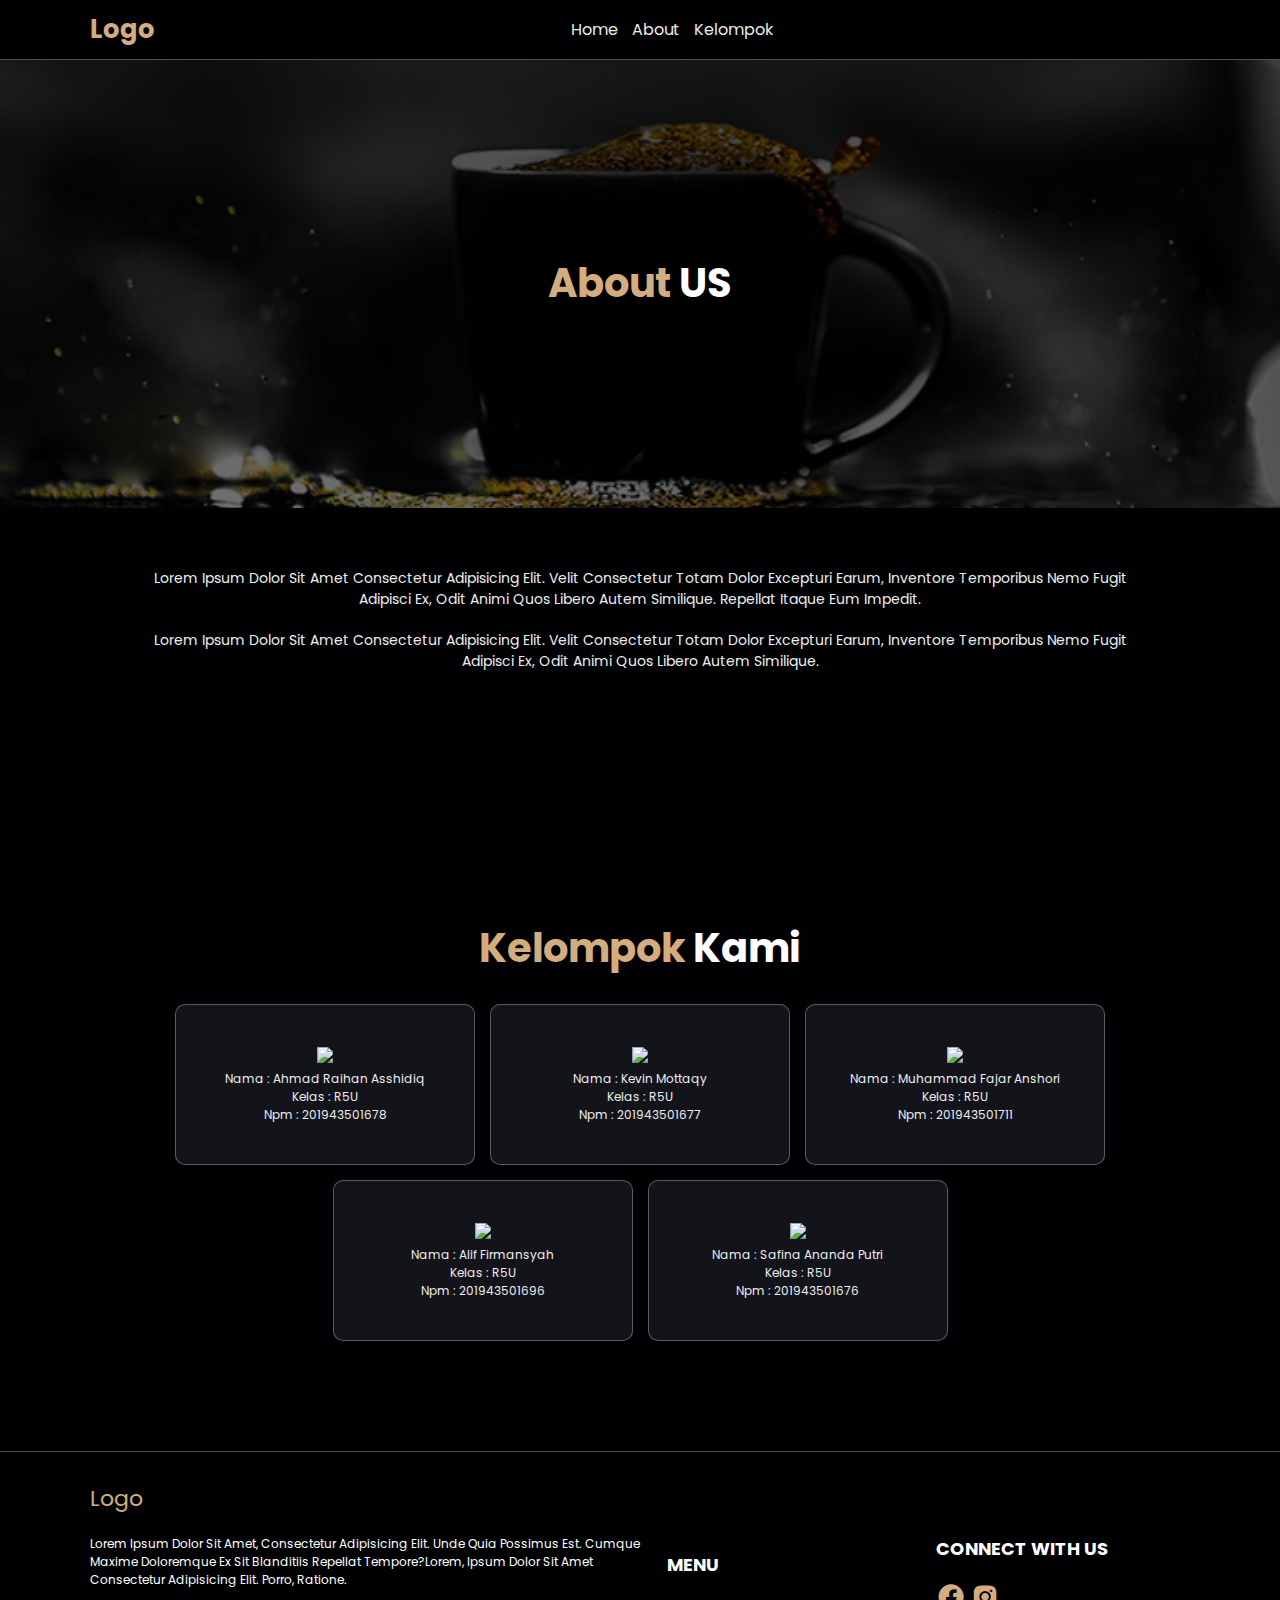
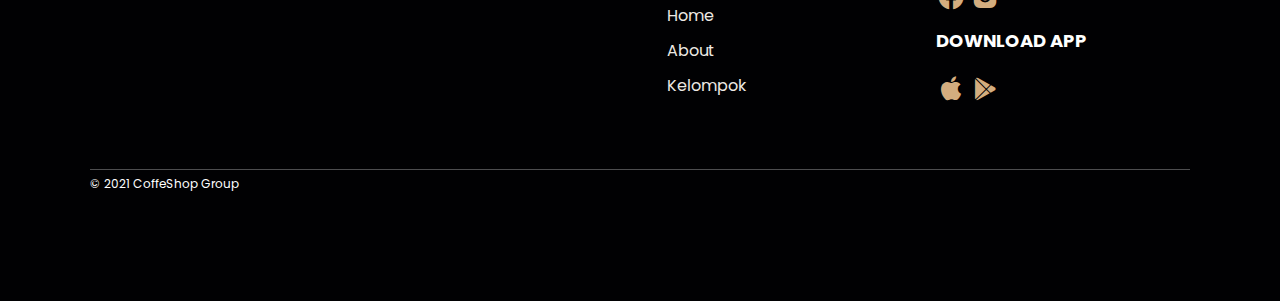
==== about.html @ 230b54a1 "commit on master" ====
<!DOCTYPE html>
<html lang="en">
  <head>
    <meta charset="UTF-8" />
    <meta http-equiv="X-UA-Compatible" content="IE=edge" />
    <meta name="viewport" content="width=device-width, initial-scale=1.0" />
    <title>About US | Coffeshop</title>
    <title>Coffeshop</title>
    <link rel="stylesheet" href="css/style.css" />
    <link rel="stylesheet" href="https://unpkg.com/boxicons@2.0.9/css/boxicons.min.css" />
  </head>
  <body>
    <!-- --------Navigasi------------ -->
    <header class="header">
      <!-- --------logo-------------- -->
      <a href="#" class="logo">
        <h3>Logo</h3>
      </a>
      <!-- ------------menu-------------- -->
      <nav class="menu">
        <a href="index.html#home">home</a>
        <a href="#about">about</a>
        <a href="#kelompok">Kelompok</a>
      </nav>
      <!-- ---------searchbar---------------- -->
      <div class="icons">
        <div class="bx bx-menu" id="menu-toogle"></div>
      </div>
     
    </header>

    <!-- --------bagian content-------------- -->
    <section class="about__html about__section" id="about">
      <div class="about__html bg__content">
        <h1 class="title"><span>About</span> US</h1>
      </div>
      <div class="about__html container--small">
        <p>Lorem ipsum dolor sit amet consectetur adipisicing elit. Velit consectetur totam dolor excepturi earum, 
            inventore temporibus nemo fugit adipisci ex, odit animi quos libero autem similique. Repellat itaque eum impedit.</p>
            <p>Lorem ipsum dolor sit amet consectetur adipisicing elit. Velit consectetur totam dolor excepturi earum, 
            inventore temporibus nemo fugit adipisci ex, odit animi quos libero autem similique.</p>
      </div>
    </section>

    <!-- ----------Kelompok kami------------------ -->
    <section class="kelompok__section" id="kelompok">
        <h1 class="title"><span>Kelompok</span> Kami</h1>
        <div class="kelompok container--flex">
            <div class="box">
                    <img src="img/avatar-1.png">
                <div class="profile">
                    <p>Nama : Ahmad Raihan Asshidiq</p>
                    <p>Kelas : R5U</p>
                    <p>Npm : 201943501678 </p>
                </div>
            </div>

            <div class="box">
                    <img src="img/avatar-1.png">
                <div class="profile">
                    <p>Nama : Kevin Mottaqy</p>
                    <p>Kelas : R5U</p>
                    <p>Npm : 201943501677</p>
                </div>
            </div>

            <div class="box">
                    <img src="img/avatar-1.png">
                <div class="profile">
                    <p>Nama : Muhammad fajar anshori</p>
                    <p>Kelas : R5U</p>
                    <p>Npm : 201943501711</p>
                </div>
            </div>

            <div class="box">
                    <img src="img/avatar-1.png">
                <div class="profile">
                    <p>Nama : Alif Firmansyah</p>
                    <p>Kelas : R5U</p>
                    <p>Npm : 201943501696</p>
                </div>
            </div>
          
            <div class="box">
                <img src="img/avatar-2.png">
                <div class="profile">
                    <p>Nama : Safina Ananda Putri</p>
                    <p>Kelas : R5U</p>
                    <p>Npm : 201943501676</p>
                </div>
            </div>
        </div>
    </section>

    <!-- ------------bagian footer----------------- -->
    <section class="footer__section">
        <div class="footer container">

            <a href="" class="logo">logo</a>

            <div class="footer container--flex">
                <div class="footer__info">
                    <p>Lorem ipsum dolor sit amet, consectetur adipisicing elit. 
                        Unde quia possimus est. Cumque maxime doloremque ex sit
                        blanditiis repellat tempore?Lorem, ipsum dolor sit amet consectetur adipisicing 
                        elit. Porro, ratione.</p>
                </div>
                <nav class="footer__menu">
                    <h3 class="footer__title">menu</h3>
                    <a href="index.html#home">home</a>
                    <a href="#about">about</a>
                    <a href="#kelompok">Kelompok</a>
                </nav>
                <div class="footer__sosial">
                    <div class="row">
                        <h3 class="footer__title">Connect with us</h3>
                        <div class="sosial__icon">
                            <a href="#"><i class='bx bxl-facebook-circle' ></i></a>
                            <a href="#"><i class='bx bxl-instagram-alt'></i></a>
                        </div>
                    </div>
                    <div class="row">
                        <h3 class="footer__title">Download APP</h3>
                        <div class="sosial__icon">
                            <a href="#"><i class='bx bxl-apple' ></i></a>
                            <a href="#"><i class='bx bxl-play-store'></i></i></a>
                        </div>
                    </div>
                </div>
            </div>

            <div class="footer__copyright">
                <p>	&copy; 2021 CoffeShop Group</p>
            </div>
     </div>

    </section>
    <script>
      let search = document.querySelectorAll("#search");
      let form = document.querySelector(".search__form");
      let menuIcon = document.querySelector("#menu-toogle");
      let navbar = document.querySelector(".menu");
      for (i = 0; i < search.length; i++) {
        search[i].onclick = () => {
          form.classList.toggle("active");
          navbar.classList.remove("active");
        };
      }
      menuIcon.onclick = () => {
        navbar.classList.toggle("active");
        form.classList.remove("active");
      };
      document.addEventListener("scroll", () => {
        navbar.classList.remove("active");
        form.classList.remove("active");
      });
    </script>
  </body>
</html>
---- css/style.css ----
@import url("https://fonts.googleapis.com/css2?family=Poppins:wght@300;400;700&display=swap");

/* reset */
* {
  margin: 0;
  padding: 0;
  box-sizing: border-box;
  font-family: "Poppins", sans-serif;
  text-transform: capitalize;
  outline: none;
  border: none;
}
html {
  scroll-behavior: smooth;
  scroll-padding-top: 50px;
}

/* Reuse */
li {
  list-style: none;
}
a {
  text-decoration: none;
}
img {
  width: 100%;
}
body {
  background: #010103;
}
section {
  padding: 10px 7%;
}
.button {
  margin-top: 10px;
  padding: 9px 30px;
  font-size: 16px;
  display: inline-block;
  color: #fff;
  background: #d3ad7f;
  cursor: pointer;
  border-radius: 2px;
  transition: background 0.3s;
}
.button:hover {
  background: linear-gradient(50deg, rgb(211, 173, 127), rgb(0, 0, 0));
}
.content h3 {
  font-size: 50px;
  color: #fff;
  text-transform: uppercase;
}
.content p {
  font-size: 14px;
  color: #eee;
  line-height: 1.8;
  padding: 10px 0;
  font-weight: lighter;
}
.title {
  font-size: 40px;
  color: #fff;
  text-align: center;
  margin: 1rem 0;
}
.title span {
  font-size: 40px;
  color: #d3ad7f;
}
.container--flex {
  display: flex;
  align-items: center;
  flex-wrap: wrap;
  gap: 15px;
  background: #13131a;
}
.container--grid {
  display: grid;
  grid-template-columns: repeat(auto-fit, minmax(300px, 1fr));
  gap: 15px;
}
.logo {
  color: #d3ad7f;
  font-size: 22px;
}
.container--small {
  max-width: 1024px;
  text-align: center;
  margin: auto;
}
/* ----------header--------------*/
.header {
  display: flex;
  justify-content: space-between;
  align-items: center;
  padding: 10px 7%;
  position: fixed;
  top: 0;
  left: 0;
  right: 0;
  background: #010103;
  border-bottom: 1px solid #ffffff4d;
  z-index: 1000;
}

.header .menu a {
  color: #edeae3;
  margin: 0 5px;
  padding-bottom: 5px;
  font: 16px;
  transition: border-bottom 1s;
}
.header .menu a:hover {
  color: #d3ad7f;
  border-bottom: 1px solid #d3ad7f;
}
.header .icons div {
  font-size: 25px;
  color: #edeae3;
  cursor: pointer;
}
.header .icons div#menu-toogle {
  display: none;
}
.header .icons div:hover {
  color: #d3ad7f;
}

/* ----bagian home---- */
.home__section {
  min-height: 100vh;
  background: linear-gradient(rgba(0, 0, 0, 0.8), rgba(0, 0, 0, 0.5)), url(../img/bg.jpg) no-repeat;
  background-size: cover;
  background-position: center;
  display: flex;
  align-items: center;
}
.home__content {
  flex-basis: 40%;
}

/* ---------about us--------------- */
.about__section {
  min-height: 100vh;
  background: #010103;
}
.about__content h3 {
  font-size: 25px;
  text-transform: capitalize;
}
.about.container--flex .image__about {
  flex: 1 300px;
}
.about.container--flex .about__content {
  flex: 1 300px;
  padding: 10px;
}
.about.container--flex .about__content p{
  font-size: 12px;
}

/* ----------product--------------- */
.product__section .container--grid .box {
  padding: 50px;
  text-align: center;
  border: 1px solid #ffffff4d;
  color: #fff;
  transition: background 0.3s;
}
.product__section .container--grid .box:hover {
  background: #fff;
}
.product__section .container--grid .box:hover * {
  color: #13131a;
}

.product__section .container--grid .box img {
  width: 70px;
  height: 70px;
  border-radius: 50%;
}
.product__section .container--grid .box h3 {
  padding: 10px 0;
  font-size: 20px;
}
.product__section .container--grid .box .price {
  font-size: 14px;
}
.product__section .container--grid .box .price span {
  font-size: 10px;
  text-decoration: line-through;
}

/* ---------sosial------------ */
.follow__section {
  display: flex;
  min-height: 50vh;
  align-items: center;
  justify-content: center;
}

.container--small .title--small {
  color: #fff;
  font-size: 16px;
}
.container--small .title--big {
  color: #d3ad7f;
  font-size: 30px;
}
.container--small .sosial__container {
  margin-top: 30px;
  display: flex;
  align-items: center;
  justify-content: center;
  color: #d3ad7f;
}
.container--small .sosial__container #icon__ig {
  font-size: 30px;
}
.container--small .sosial__container h3 {
  font-weight: lighter;
}

/* -------footer------------------ */
.footer__section {
  min-height: 50vh;
  border-top: 1px solid #ffffff4d;
}
.footer.container .logo {
  margin: 20px 0;
  display: inline-block;
}
.footer.container--flex {
  background: #010103;
}
.footer.container--flex p {
  color: #fff;
  font-size: 12px;
}
.footer.container--flex .footer__title {
  color: #fff;
  font-size: 18px;
  text-transform: uppercase;
  margin-bottom: 20px;
}
.footer.container--flex .footer__info {
  flex:3 400px;
  align-self: flex-start;
}
.footer.container--flex .footer__menu {
  flex: 1 200px;
  display: flex;
  flex-direction: column;
}
.footer.container--flex .footer__menu a {
  color: #edeae3;
  margin: 5px 0;
  font: 14px;
  transition: 0.3s;
}
.footer.container--flex .footer__menu a:hover {
  color: #d3ad7f;
}
.footer.container--flex .footer__sosial {
  flex: 1 200px;
}
.footer.container--flex .footer__sosial .row {
  margin-bottom: 10px;
}
.footer.container--flex .footer__sosial .sosial__icon i {
  font-size: 30px;
  color: #d3ad7f;
}
.footer.container .footer__copyright {
  margin-top: 50px;
  padding: 5px 0;
  border-top: 1px solid #ffffff4d;
}
.footer.container .footer__copyright p {
  color: #fff;
  font-size: 12px;
}

/* ------------about html--------------------- */
.about__html.about__section {
  padding: 58px 0;
}
.about__section .bg__content {
  background: linear-gradient(rgba(0, 0, 0, 0.8), rgba(0, 0, 0, 0.5)), url(../img/about-img.jpeg) no-repeat;
  min-height: 50vh;
  background-size: cover;
  background-position: center -200px;
  background-attachment: fixed;
  display: flex;
  justify-content: center;
  align-items: center;
}
.about__html .container--small {
  padding-top: 50px;
}

.about__html .container--small p {
  font-size: 14px ;
  color: #eee;
  padding: 10px 0;
  text-align: center;
}

/* ------------kelompok------------------ */
.kelompok__section {
  padding-top: 2px;
}
.kelompok.container--flex {
  background: #010103;
  padding-top: 10px;
  margin-bottom: 100px;
  justify-content: center;
}
.kelompok.container--flex .box{
  flex-basis: 300px;
  padding: 40px;
  text-align: center;
  border-radius: 10px;
  border: 1px solid #ffffff4d;
  color: #eee;
  background: #13131a;
  transition: all 0.3s;
}
.kelompok.container--flex .box:hover{
  background: #fff;
  color: #010103;
  transform: translateY(-10px);
}
.kelompok.container--flex .box img {
  width: 70px;
}
.box p{
  font-size: 12px;
}

@media (max-width: 1024px) {
  .home__content {
    flex-basis: 60%;
  }
}

@media (max-width: 700px) {
  .header {
    padding: 10px 7%;
  }
  section {
    padding: 10px 7%;
  }
  .header .menu {
    position: absolute;
    top: 100%;
    right: -100%;
    text-align: center;
    background: #fff;
    overflow: hidden;
    width: 50vw;
    height: 100vh;
    transition: right 0.3s;
  }
  .header .menu a {
    display: block;
    margin: 10px;
    padding: 5px;
    color: #000;
  }
  .header .menu a:hover {
    border: none;
  }

  .header .menu.active {
    right: 0;
  }
  .header .icons div#menu-toogle {
    display: inline-block;
  }
  .home__section {
    background-position: left;
  }
  .home__content {
    flex: 1;
    text-align: center;
  }
  .home__content h3 {
    font-size: 30px;
  }
  .home__content p {
    font-size: 0.7rem;
  }

  .about.container--flex .about__content {
    display: flex;
    flex-direction: column;
  }
  .about.container--flex .about__content .button {
    align-self: center;
  }

  /* --------about html---------- */
  .about__section .bg__content {
    min-height: 40vh;
    background-position: center -100px;
  }
  .about__html .container--small p {
    font-size: 0.8rem;
    color: #eee;
    padding: 10px 20px;
    text-align: center;
  }
}
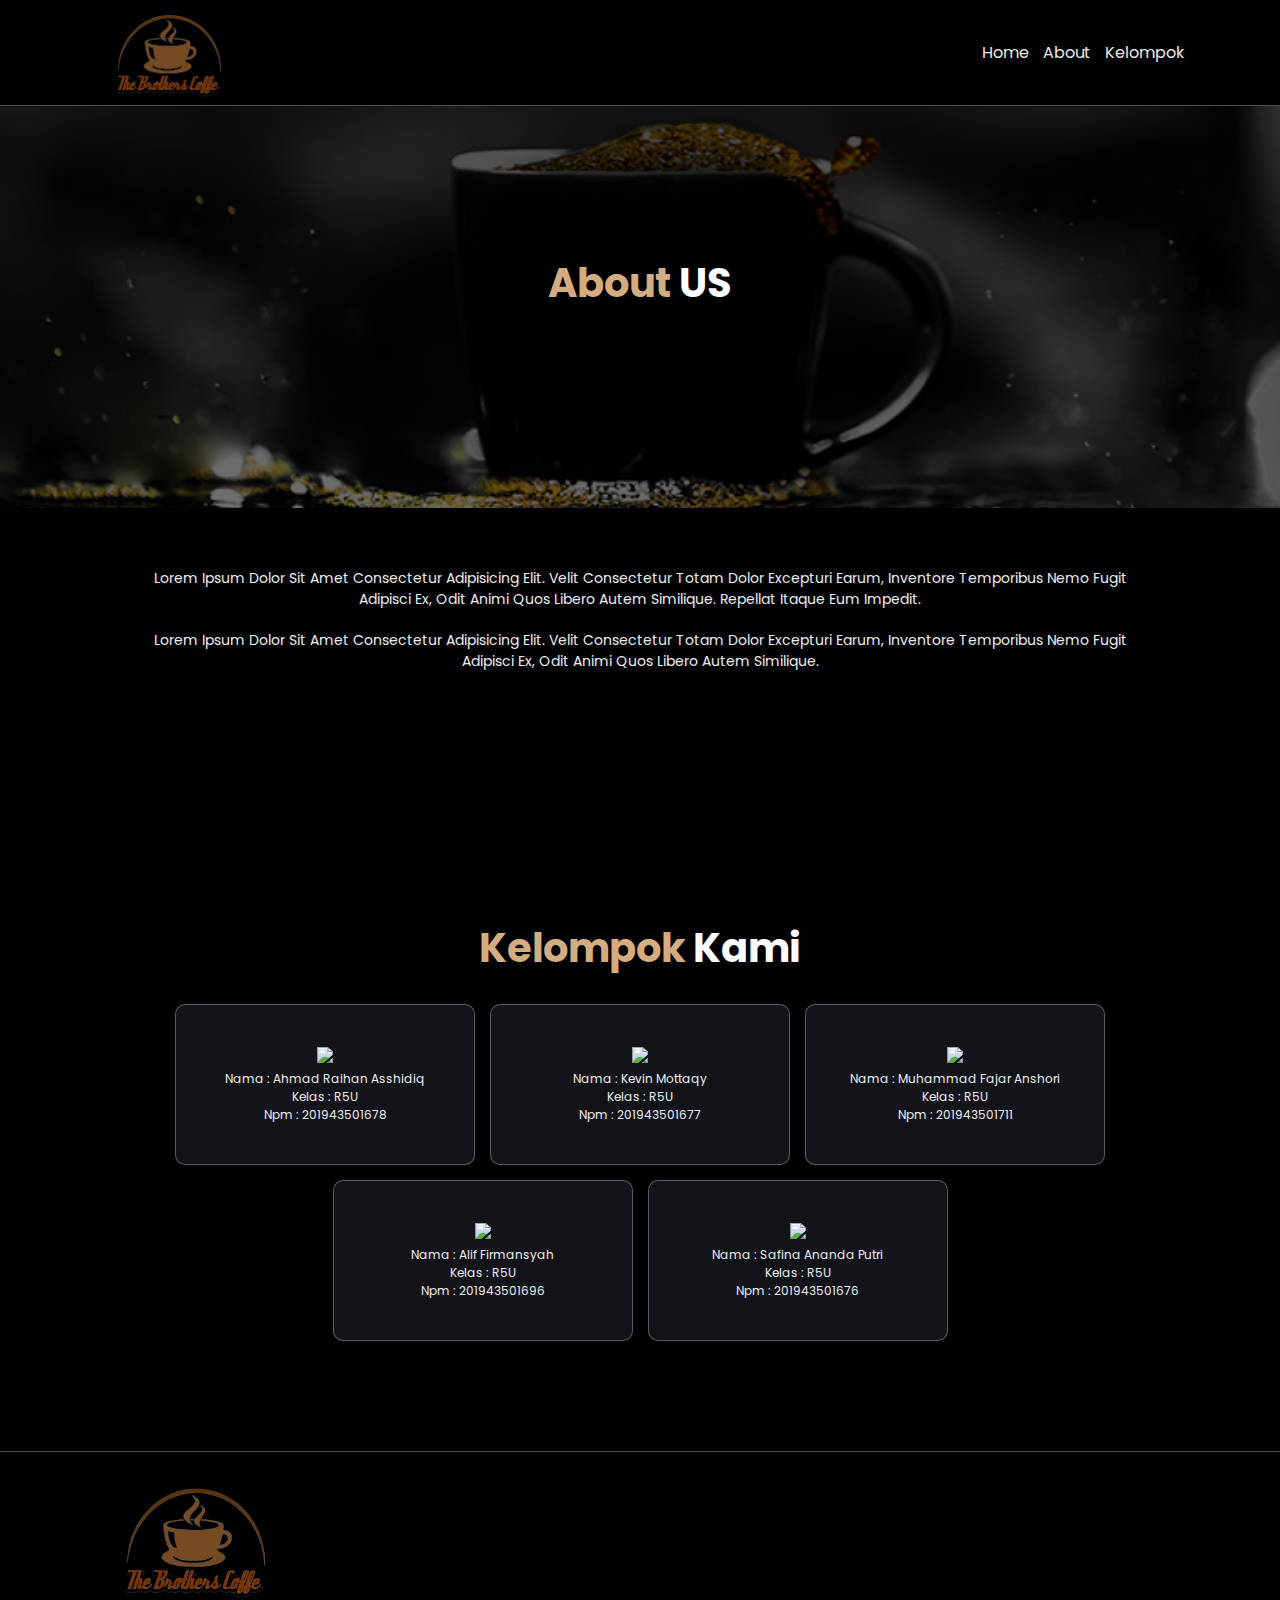
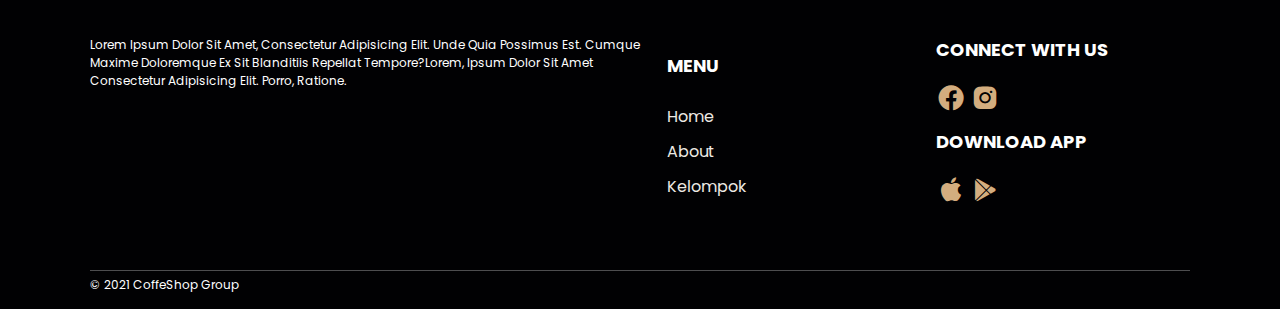
==== commit 27ab066d: "commit" ====
--- a/about.html
+++ b/about.html
@@ -12,9 +12,9 @@
   <body>
     <!-- --------Navigasi------------ -->
     <header class="header">
-      <!-- --------logo-------------- -->
+      <!-- --------logo home-------------- -->
       <a href="#" class="logo">
-        <h3>Logo</h3>
+        <img src="img/logo.png" alt="">
       </a>
       <!-- ------------menu-------------- -->
       <nav class="menu">
@@ -22,11 +22,11 @@
         <a href="#about">about</a>
         <a href="#kelompok">Kelompok</a>
       </nav>
-      <!-- ---------searchbar---------------- -->
+          <!-- ---------menu-bar---------------- -->
       <div class="icons">
-        <div class="bx bx-menu" id="menu-toogle"></div>
+          <div class="bx bx-menu" id="menu-toogle"></div>
       </div>
-     
+   
     </header>
 
     <!-- --------bagian content-------------- -->
@@ -97,7 +97,9 @@
     <section class="footer__section">
         <div class="footer container">
 
-            <a href="" class="logo">logo</a>
+            <a href="" class="logo">
+              <img src="img/logo.png" alt="">
+            </a>
 
             <div class="footer container--flex">
                 <div class="footer__info">
@@ -137,24 +139,16 @@
 
     </section>
     <script>
-      let search = document.querySelectorAll("#search");
-      let form = document.querySelector(".search__form");
       let menuIcon = document.querySelector("#menu-toogle");
       let navbar = document.querySelector(".menu");
-      for (i = 0; i < search.length; i++) {
-        search[i].onclick = () => {
-          form.classList.toggle("active");
-          navbar.classList.remove("active");
-        };
-      }
       menuIcon.onclick = () => {
         navbar.classList.toggle("active");
         form.classList.remove("active");
       };
       document.addEventListener("scroll", () => {
         navbar.classList.remove("active");
-        form.classList.remove("active");
       });
+
     </script>
   </body>
-</html>
+</html>--- a/css/style.css
+++ b/css/style.css
@@ -12,10 +12,8 @@
 }
 html {
   scroll-behavior: smooth;
-  scroll-padding-top: 50px;
-}
-
-/* Reuse */
+  scroll-padding-top: 75px;
+}
 li {
   list-style: none;
 }
@@ -67,31 +65,10 @@
   font-size: 40px;
   color: #d3ad7f;
 }
-.container--flex {
-  display: flex;
-  align-items: center;
-  flex-wrap: wrap;
-  gap: 15px;
-  background: #13131a;
-}
-.container--grid {
-  display: grid;
-  grid-template-columns: repeat(auto-fit, minmax(300px, 1fr));
-  gap: 15px;
-}
-.logo {
-  color: #d3ad7f;
-  font-size: 22px;
-}
-.container--small {
-  max-width: 1024px;
-  text-align: center;
-  margin: auto;
-}
+
 /* ----------header--------------*/
 .header {
   display: flex;
-  justify-content: space-between;
   align-items: center;
   padding: 10px 7%;
   position: fixed;
@@ -102,7 +79,13 @@
   border-bottom: 1px solid #ffffff4d;
   z-index: 1000;
 }
-
+.header .logo{
+    width: 150px;
+    height: 85px;
+}
+.header .menu{
+  margin-left: auto;
+}
 .header .menu a {
   color: #edeae3;
   margin: 0 5px;
@@ -148,6 +131,13 @@
   font-size: 25px;
   text-transform: capitalize;
 }
+.about.container--flex{
+  display: flex;
+  align-items: center;
+  flex-wrap: wrap;
+  gap: 15px;
+  background: #13131a;
+}
 .about.container--flex .image__about {
   flex: 1 300px;
 }
@@ -160,6 +150,11 @@
 }
 
 /* ----------product--------------- */
+.product.container--grid{
+  display: grid;
+  grid-template-columns: repeat(auto-fit, minmax(300px, 1fr));
+  gap: 15px;
+}
 .product__section .container--grid .box {
   padding: 50px;
   text-align: center;
@@ -167,6 +162,7 @@
   color: #fff;
   transition: background 0.3s;
 }
+
 .product__section .container--grid .box:hover {
   background: #fff;
 }
@@ -226,12 +222,17 @@
   min-height: 50vh;
   border-top: 1px solid #ffffff4d;
 }
+.footer.container--flex{
+  display: flex;
+  align-items: center;
+  flex-wrap: wrap;
+  gap: 15px;
+  background: #010103;
+}
 .footer.container .logo {
   margin: 20px 0;
+  width: 200px;
   display: inline-block;
-}
-.footer.container--flex {
-  background: #010103;
 }
 .footer.container--flex p {
   color: #fff;
@@ -297,6 +298,9 @@
 }
 .about__html .container--small {
   padding-top: 50px;
+    max-width: 1024px;
+    text-align: center;
+    margin: auto;
 }
 
 .about__html .container--small p {
@@ -311,6 +315,10 @@
   padding-top: 2px;
 }
 .kelompok.container--flex {
+  display: flex;
+  align-items: center;
+  flex-wrap: wrap;
+  gap: 15px;
   background: #010103;
   padding-top: 10px;
   margin-bottom: 100px;
@@ -371,12 +379,16 @@
   .header .menu a:hover {
     border: none;
   }
-
   .header .menu.active {
     right: 0;
   }
-  .header .icons div#menu-toogle {
-    display: inline-block;
+  .header .icons div#menu-toogle{
+    display:block;
+    position: absolute;
+    right: 7%;
+    top: 50%;
+    transform: translateY(-50%);
+   
   }
   .home__section {
     background-position: left;
